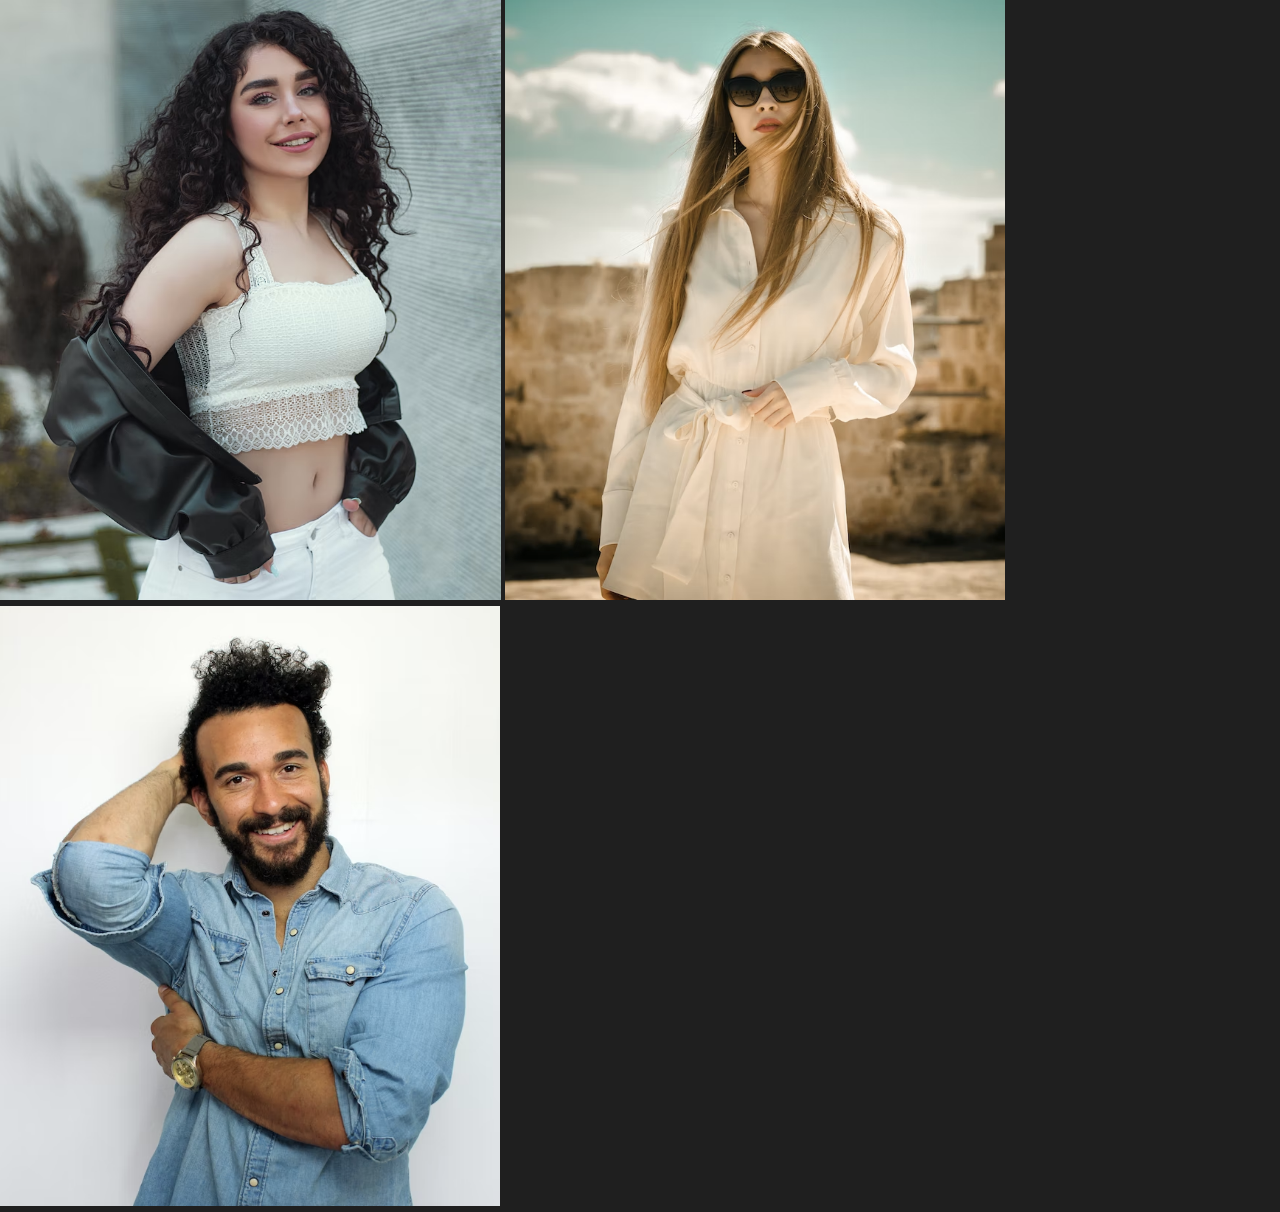
==== Project - Gallery/index.html @ 31306f06 "gallery project initialization" ====
<!DOCTYPE html>
<html lang="en">
<head>
    <meta charset="UTF-8">
    <meta name="viewport" content="width=device-width, initial-scale=1.0">
    <link rel="stylesheet" href="styles.css">
    <link rel="preconnect" href="https://fonts.googleapis.com">
    <link rel="preconnect" href="https://fonts.gstatic.com" crossorigin>
    <link href="https://fonts.googleapis.com/css2?family=Nunito:ital,wght@0,200..1000;1,200..1000&display=swap" rel="stylesheet">
    <title>Gallery</title>
</head>
<body>

    <div class="gallery">
        <div>
            <span><img src="img/image-1.png"></span>
            <span><img src="img/image-2.png"></span>
            <span><img src="img/image-3.png"></span>
        </div>
    </div>
    
</body>
</html>
---- Project - Gallery/styles.css ----
*{
    margin: 0;
    padding: 0;
    box-sizing: border-box;
    font-family: 'Poppins', "Nunito";
}

.nunito-nunito {
    font-family: "Nunito";
    font-optical-sizing: auto;
    font-weight: 200;
    font-style: normal;
  }

  body{
    background-color: rgba(0, 0, 0, 0.877);
  }
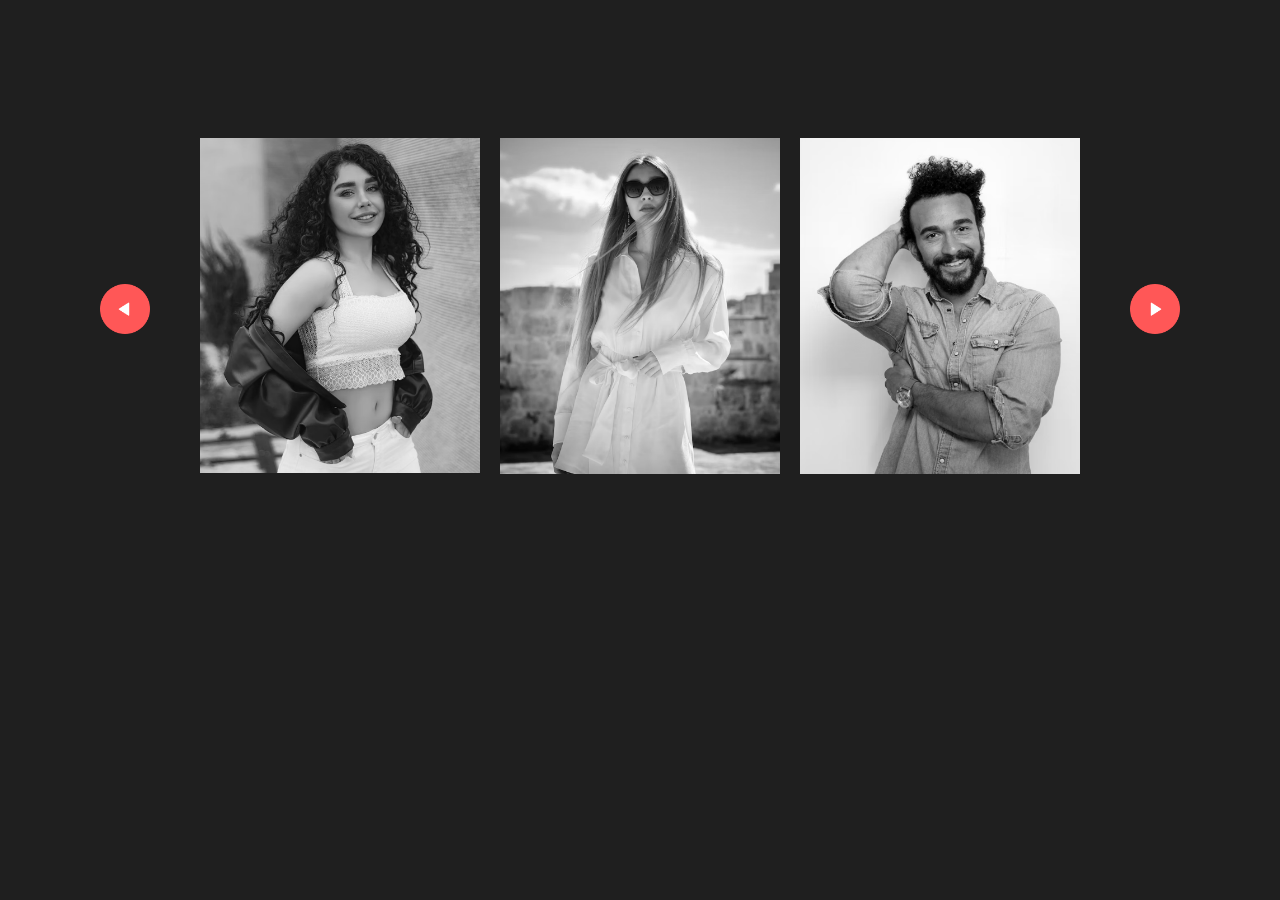
==== commit 8a59f4d7: "gallery complete" ====
--- a/Project - Gallery/index.html
+++ b/Project - Gallery/index.html
@@ -11,13 +11,46 @@
 </head>
 <body>
 
-    <div class="gallery">
-        <div>
-            <span><img src="img/image-1.png"></span>
-            <span><img src="img/image-2.png"></span>
-            <span><img src="img/image-3.png"></span>
+    <div class="gallery-wrap">
+        <img src="img/back.png" id="backBtn">
+        <div class="gallery">
+            <div>
+                <span><img src="img/image-1.png"></span>
+                <span><img src="img/image-2.png"></span>
+                <span><img src="img/image-3.png"></span>
+            </div>
+            <div>
+                <span><img src="img/image-4.png"></span>
+                <span><img src="img/image-5.png"></span>
+                <span><img src="img/image-6.png"></span>
+            </div>
         </div>
+        <img src="img/next.png" id="nextBtn">
     </div>
+    
+
+    <script>
+        let scrollContainer = document.querySelector(".gallery");
+        let backBtn = document.getElementById("backBtn");
+        let nextBtn = document.getElementById("nextBtn");
+
+        scrollContainer.addEventListener("wheel", (evt) => {
+            evt.preventDefault();
+            scrollContainer.scrollLeft += evt.deltaY;
+            scrollContainer.style.scrollBehavior = "smooth";
+        });
+
+        nextBtn.addEventListener("click", ()=> {
+            scrollContainer.style.scrollBehavior = "smooth";
+            scrollContainer.scrollLeft += 600;
+        });
+
+        backBtn.addEventListener("click", ()=> {
+            scrollContainer.style.scrollBehavior = "smooth";
+            scrollContainer.scrollLeft -= 600;
+        });
+
+    </script>
     
 </body>
 </html>--- a/Project - Gallery/styles.css
+++ b/Project - Gallery/styles.css
@@ -14,4 +14,48 @@
 
   body{
     background-color: rgba(0, 0, 0, 0.877);
+  }
+
+  .gallery{
+    width: 900px;
+    display: flex;
+overflow-x: scroll;     /* this is just gallery gets horizontal scroll not whole page */
+  }
+
+  .gallery div{
+    width: 100%;
+    display: grid;
+    grid-template-columns: auto auto auto;
+    grid-gap: 20px;
+    padding: 10px;
+    flex: none;
+  }
+
+  .gallery div img{
+    width: 100%;
+    filter: grayscale(100%);
+    transition: transform 0.5s;
+  }
+
+  .gallery::-webkit-scrollbar{
+    display: none;
+  }
+
+  .gallery-wrap{
+    display: flex;
+    align-items: center;
+    justify-content: center;
+    margin: 10% auto;
+  }
+
+  #backBtn, #nextBtn{
+    width: 50px;
+    cursor: pointer;
+    margin: 40px;
+  }
+
+  .gallery div img:hover{
+    filter: grayscale(0);
+    cursor: pointer;
+    transform: scale(1.1);
   }